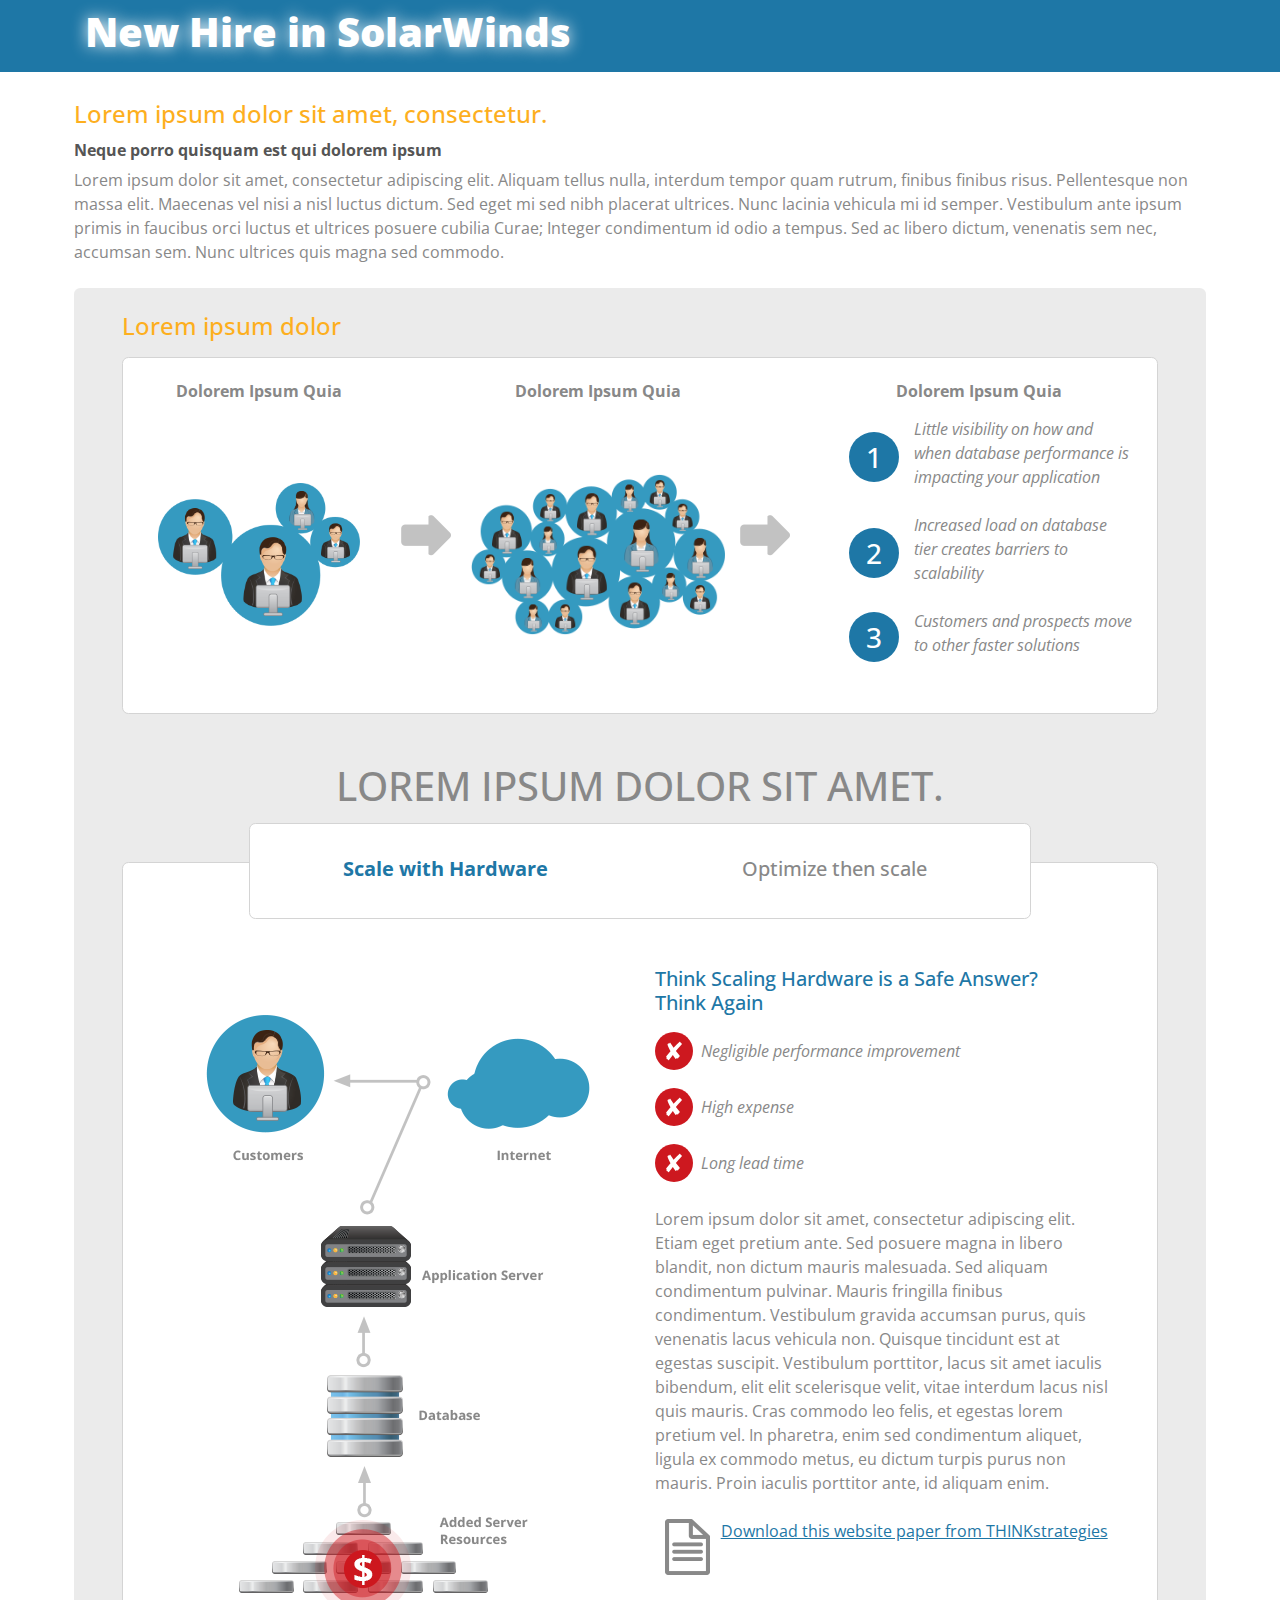
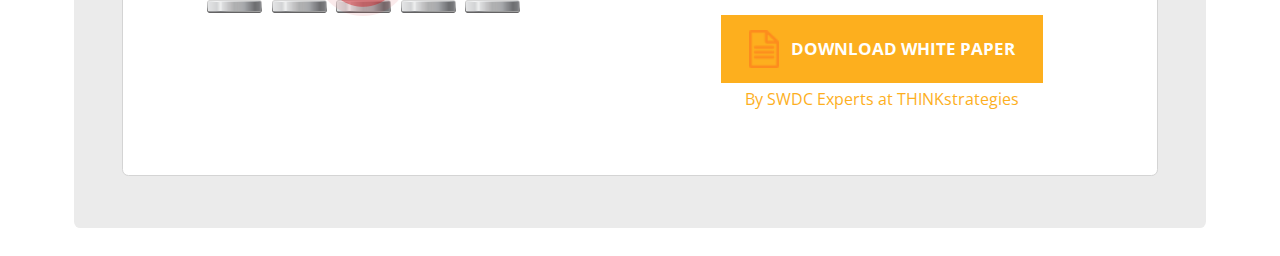
==== index.html @ 7806e899 "cambio de carpeta" ====
<!doctype html>
<html lang="en">

<head>
    <meta charset="utf-8">
    <meta name="viewport" content="width=device-width, initial-scale=1, shrink-to-fit=no">
    <!-- Bootstrap styles -->
    <link rel="stylesheet" href="resources/css/bootstrap.min.css">
    <!-- Main styles -->
    <link rel="stylesheet" href="resources/css/style.css">
    <title>New Hire in SolarWinds</title>
</head>

<body>

    <header>
        <div class="navbar blue-bg">
            <div class="container">
                <a href="#" class="brand-logo white">
                    <h1 class="extra-bold">New Hire in SolarWinds</h1>
                </a>
            </div>
        </div>
    </header>

    <main role="main">
        <div class="container py-1 px-3 px-sm-1">
            <div class="pt-4">
                <h4 class="yellow">Lorem ipsum dolor sit amet, consectetur.</h4>
                <h6 class="bold dark pt-1">Neque porro quisquam est qui dolorem ipsum</h6>
                <p>Lorem ipsum dolor sit amet, consectetur adipiscing elit. Aliquam tellus nulla, interdum tempor quam
                    rutrum, finibus finibus risus. Pellentesque non massa elit. Maecenas vel nisi a nisl luctus dictum.
                    Sed eget mi sed nibh placerat ultrices.
                    Nunc lacinia vehicula mi id semper. Vestibulum ante ipsum primis in faucibus orci luctus et ultrices
                    posuere cubilia Curae; Integer condimentum id odio a tempus. Sed ac libero dictum, venenatis sem
                    nec, accumsan sem. Nunc ultrices
                    quis magna sed commodo.</p>
            </div>
            <div class="gray-card my-4 px-2 pt-4 pb-1 px-sm-2 px-md-5">
                <h4 class="pb-2 yellow">Lorem ipsum dolor</h4>
                <div class="white-card p-2 pt-4 p-sm-4 p-md-4">
                    <div class="row align-items-cdenter">
                        <div class="col-md-3 p-0">
                            <h6 class="text-center bold m-0">Dolorem Ipsum Quia</h6>
                            <div class="full-height d-flex align-items-center">
                                <img src="resources/img/earlyStage.png" class="col-11 mx-auto d-block img-fluid"
                                    alt="Small group of people in front of a desktop computer">
                            </div>

                        </div>
                        <div class="col-md-1">
                            <div class="full-height d-flex align-items-center">
                                <img src="resources/img/arrowRight.png" class="img-fluid d-none d-md-block"
                                    alt="Arrow facing right">
                                <img src="resources/img/arrowDown.png"
                                    class="img-fluid col-2 my-3 mx-auto d-block d-md-none" alt="Arrow facing down">
                            </div>
                        </div>
                        <div class="col-md-3 p-4 p-sm-3 p-md-0">
                            <h6 class="text-center bold m-0">Dolorem Ipsum Quia</h6>
                            <div class="full-height d-flex align-items-center">
                                <img src="resources/img/rapidGrowth.png" class="img-fluid d-block mx-auto"
                                    alt="Big group of people in front of a desktop computer">
                            </div>
                        </div>
                        <div class="col-md-1">
                            <div class="full-height d-flex align-items-center">
                                <img src="resources/img/arrowRight.png" class="img-flduid d-none d-md-block"
                                    alt="Arrow facing right">
                                <img src="resources/img/arrowDown.png"
                                    class="img-fluid col-2 my-3 mx-auto d-block d-md-none" alt="Arrow facing down">
                            </div>
                        </div>
                        <div class="col-md-4">
                            <h6 class="text-center bold">Dolorem Ipsum Quia</h6>
                            <ul>
                                <li class="row  align-items-center">
                                        <div class="blue-badge col-2 p-0">
                                                <h3>1</h3>
                                        </div>
                                    <p class="col-10 pt-2 italic">Little visibility on how and when database performance is
                                        impacting your application</p>
                                </li>
                                <li class="row  align-items-center">
                                        <div class="blue-badge col-2 p-0">
                                                <h3>2</h3>
                                        </div>
                                    <p class="col-10 pt-2 italic">Increased load on database tier creates barriers to
                                        scalability</p>
                                </li>

                                <li class="row  align-items-center">
                                        <div class="blue-badge col-2 p-0">
                                                <h3>3</h3>
                                        </div>
                                    <p class="col-10 pt-2 italic">Customers and prospects move to other faster solutions</p>
                                </li>

                            </ul>
                        </div>

                    </div>
                </div>
                <h1 class="text-center mt-5 pb-1">LOREM IPSUM DOLOR SIT AMET.</h1>
                <div class="white-card p-2 px-4 px-sm-5 pb-5 my-5">
                    <div class="overlayed-card white-card mb-5 col-12 col-sm-10 mx-auto">
                        <div class="row align-items-center">
                            <div class="col-md-6">
                                <h5 class="pt-1 text-center blue bold">Scale with Hardware</h5>
                            </div>
                            <div class="col-md-6">
                                <h5 class="pt-1 text-center">Optimize then scale</h5>
                            </div>
                        </div>
                    </div>
                    <div class="row">
                        <div class="col-md-6 pt-0 pb-5 pt-sm-5">
                            <img src="resources/img/scalePath.png" class="img-fluid d-block mx-auto"
                                alt="The path from added server resources to customers">
                        </div>
                        <div class="col-md-6">
                            <h5 class="blue">Think Scaling Hardware is a Safe Answer? <br> Think Again</h5>
                            <ul class="p-0">
                                <li class="d-flex align-items-center">
                                    <img src="resources/img/ellipseRed.svg" class="col-1 p-0" alt="">
                                    <p class="ml-2 pt-3 italic">Negligible performance improvement</p>
                                </li>
                                <li class="d-flex align-items-center">
                                    <img src="resources/img/ellipseRed.svg" class="col-1 p-0" alt="">
                                    <p class="ml-2 pt-3 italic">High expense</p>
                                </li>
                                <li class="d-flex align-items-center">
                                    <img src="resources/img/ellipseRed.svg" class="col-1 p-0" alt="">
                                    <p class="ml-2 pt-3 italic">Long lead time</p>
                                </li>
                            </ul>
                            <div class="row">
                                <p class="col-12">Lorem ipsum dolor sit amet, consectetur adipiscing elit. Etiam eget
                                    pretium ante. Sed posuere magna in libero blandit, non dictum mauris malesuada. Sed
                                    aliquam condimentum pulvinar. Mauris fringilla finibus condimentum. Vestibulum
                                    gravida accumsan purus, quis venenatis lacus vehicula non. Quisque tincidunt est at
                                    egestas suscipit. Vestibulum porttitor, lacus sit amet iaculis bibendum, elit elit
                                    scelerisque velit, vitae interdum lacus nisl quis mauris. Cras commodo leo felis, et
                                    egestas lorem pretium vel. In pharetra, enim sed condimentum aliquet, ligula ex
                                    commodo metus, eu dictum turpis purus non mauris. Proin iaculis porttitor ante, id
                                    aliquam enim.</p>
                            </div>
                            <div class="row pt-2 pb-3">
                                <div class="col-2 pr-0">
                                    <img src="resources/img/paperSheet.png" class="img-fluid d-block mx-auto"
                                        alt="Icon that refers to a document">
                                </div>
                                <a href="#" class="download-link col-10 pl-0 text-center text-sm-left">Download this
                                    website paper from
                                    THINKstrategies</a>
                            </div>
                            <div class="row">
                                <button type="button" class="squared-btn col-10 col-sm-8 mx-auto mt-4 btn btn-lg">
                                    <img src="resources/img/paperSheetOrange.png" class="img-fluid"
                                        alt="Icon that refers to a document">
                                    <span class="bold mx-auto pt-1">DOWNLOAD WHITE PAPER</span>
                                </button>
                            </div>
                            <div class="row pt-1">
                                <p class="col-12 text-center yellow">By SWDC Experts at THINKstrategies</p>
                            </div>
                        </div>
                    </div>
                </div>
            </div>
        </div>
    </main>
    <!-- Bootstrap JavaScript no included because it's not necessary on this case -->
</body>

</html>
---- resources/css/style.css ----
/**
 * Imports 
 *
 * Fonts: 'Open Sans'
 */

@import url('https://fonts.googleapis.com/css?family=Open+Sans:400,400i,700,800');

/**
 * General classes 
 *
 * Here are some general styles that may be used on multiple parts of this site
 * Or styles that affect the entire app
 */

body {
    font-family: 'Open Sans', sans-serif;
    color: #888;
}

.bold {
    font-weight: 700;
}

.dark {
    color: #555;
}

.italic {
    font-style: italic;
}

.extra-bold {
    font-weight: 800;
}

.white {
    color: #fff;
}

.yellow {
    color: #fdaf1e;
}

.yellow-bg {
    background-color: #fdaf1e;
}

.blue {
    color: #1e77a6;
}

.blue-bg {
    background-color: #1e77a6;
}

.full-height {
    height: 100%;
}

/**
 * Top menu styles 
 */

.brand-logo {
    text-shadow: 0 0 1rem  #fff;
}


    .brand-logo:hover {
        color: #fff;
        text-decoration: none;
        text-shadow: 0 0 .4rem  #fff;
    }

/**
 * content styles 
 */

.gray-card {
    border-radius: .4rem;
    background-color: #ebebeb;
}

.white-card {
    border: solid .08rem #d4d4d4;
    border-radius: .4rem;
    background-color: #fff;
}

.overlayed-card {
    height: 6rem;
    margin-top: -3rem;
}

    .overlayed-card .row {
        height: 100%;
    }


.blue-badge {
    width: 50%;
}

    .blue-badge:after {
        content: "";
        display: block;
        width: 100%;
        height: 0;
        padding-bottom: 100%;
        background: #1e77a6;
        -moz-border-radius: 50%;
        -webkit-border-radius: 50%;
        border-radius: 50%;
    }

    .blue-badge h3 {
        float: left;
        width: 100%;
        padding-top: 50%;
        line-height: 1em;
        margin-top: -0.5em;
        text-align: center;
        color: white;
    }


.download-link {
    color: #1e77a6;
    text-decoration: underline;
}

    .download-link:hover {
        color: #fdaf1e;
    }

.squared-btn {
    height: 4.25rem;
    padding-top: .7rem;
    border-radius: 0;
    font-size: 1.05rem;
    color: #fff;
    background-color: #fdaf1e;
}

    .squared-btn img {
        height: 80%;
        margin-right: .5rem;
        margin-top: -.2rem;
    }
    .squared-btn:hover {
        color: #fff;
        background-color: #f9b858;
    }
    .squared-btn:active{
        background-color: #f99d0b;
    }

/**
 * Media queriess 
 */

 /*MOBILE*/
@media (max-width: 575.98px) {
    .squared-btn {
        font-size: 0.7rem;
    }
}
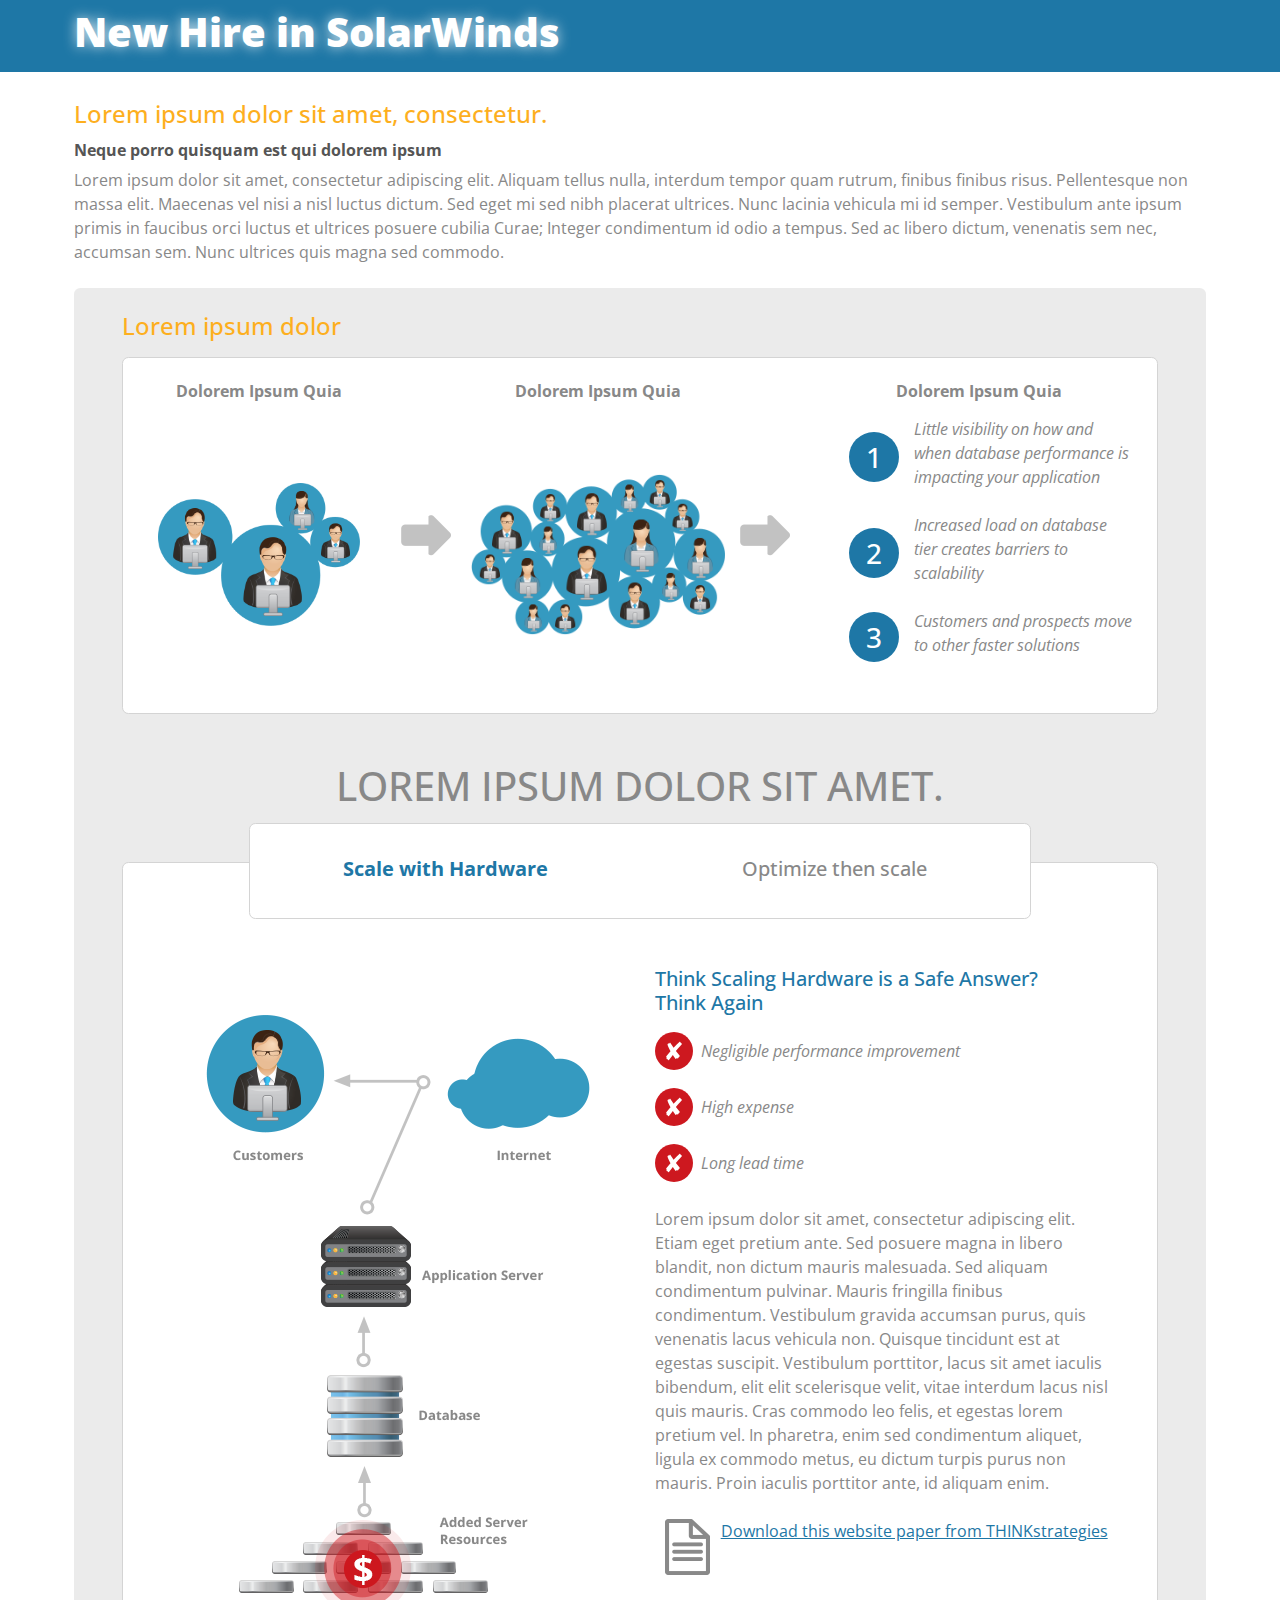
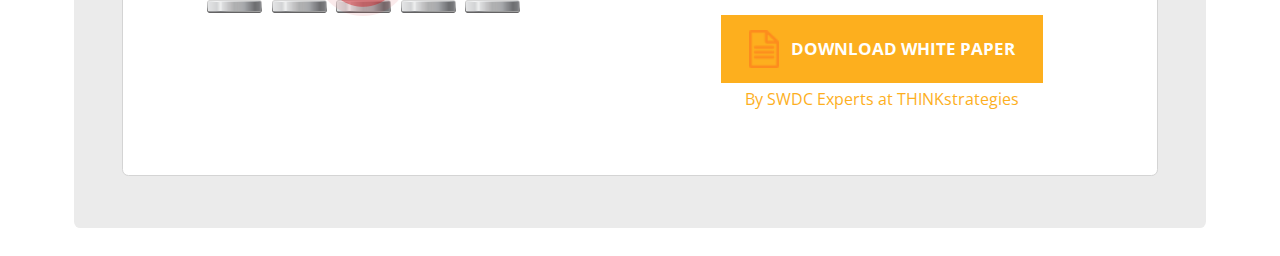
==== commit 741e724d: "detalles finales" ====
--- a/index.html
+++ b/index.html
@@ -15,7 +15,7 @@
 
     <header>
         <div class="navbar blue-bg">
-            <div class="container">
+            <div class="container pl-1">
                 <a href="#" class="brand-logo white">
                     <h1 class="extra-bold">New Hire in SolarWinds</h1>
                 </a>
@@ -25,6 +25,7 @@
 
     <main role="main">
         <div class="container py-1 px-3 px-sm-1">
+
             <div class="pt-4">
                 <h4 class="yellow">Lorem ipsum dolor sit amet, consectetur.</h4>
                 <h6 class="bold dark pt-1">Neque porro quisquam est qui dolorem ipsum</h6>
@@ -36,6 +37,7 @@
                     nec, accumsan sem. Nunc ultrices
                     quis magna sed commodo.</p>
             </div>
+
             <div class="gray-card my-4 px-2 pt-4 pb-1 px-sm-2 px-md-5">
                 <h4 class="pb-2 yellow">Lorem ipsum dolor</h4>
                 <div class="white-card p-2 pt-4 p-sm-4 p-md-4">
@@ -46,7 +48,6 @@
                                 <img src="resources/img/earlyStage.png" class="col-11 mx-auto d-block img-fluid"
                                     alt="Small group of people in front of a desktop computer">
                             </div>
-
                         </div>
                         <div class="col-md-1">
                             <div class="full-height d-flex align-items-center">
@@ -75,30 +76,29 @@
                             <h6 class="text-center bold">Dolorem Ipsum Quia</h6>
                             <ul>
                                 <li class="row  align-items-center">
-                                        <div class="blue-badge col-2 p-0">
-                                                <h3>1</h3>
-                                        </div>
-                                    <p class="col-10 pt-2 italic">Little visibility on how and when database performance is
-                                        impacting your application</p>
+                                    <div class="blue-badge col-2 p-0">
+                                        <h3>1</h3>
+                                    </div>
+                                    <p class="col-10 pt-2 italic">Little visibility on how and when database performance
+                                        is impacting your application</p>
                                 </li>
                                 <li class="row  align-items-center">
-                                        <div class="blue-badge col-2 p-0">
-                                                <h3>2</h3>
-                                        </div>
+                                    <div class="blue-badge col-2 p-0">
+                                        <h3>2</h3>
+                                    </div>
                                     <p class="col-10 pt-2 italic">Increased load on database tier creates barriers to
                                         scalability</p>
                                 </li>
 
                                 <li class="row  align-items-center">
-                                        <div class="blue-badge col-2 p-0">
-                                                <h3>3</h3>
-                                        </div>
-                                    <p class="col-10 pt-2 italic">Customers and prospects move to other faster solutions</p>
+                                    <div class="blue-badge col-2 p-0">
+                                        <h3>3</h3>
+                                    </div>
+                                    <p class="col-10 pt-2 italic">Customers and prospects move to other faster solutions
+                                    </p>
                                 </li>
-
                             </ul>
                         </div>
-
                     </div>
                 </div>
                 <h1 class="text-center mt-5 pb-1">LOREM IPSUM DOLOR SIT AMET.</h1>
@@ -151,8 +151,7 @@
                                         alt="Icon that refers to a document">
                                 </div>
                                 <a href="#" class="download-link col-10 pl-0 text-center text-sm-left">Download this
-                                    website paper from
-                                    THINKstrategies</a>
+                                    website paper from THINKstrategies</a>
                             </div>
                             <div class="row">
                                 <button type="button" class="squared-btn col-10 col-sm-8 mx-auto mt-4 btn btn-lg">
@@ -170,7 +169,9 @@
             </div>
         </div>
     </main>
+
     <!-- Bootstrap JavaScript no included because it's not necessary on this case -->
+
 </body>
 
 </html>--- a/resources/css/style.css
+++ b/resources/css/style.css
@@ -63,18 +63,18 @@
  */
 
 .brand-logo {
-    text-shadow: 0 0 1rem  #fff;
+    text-shadow: 0 0 .8rem rgba( 255, 255, 255, 0.8);
 }
 
 
     .brand-logo:hover {
         color: #fff;
         text-decoration: none;
-        text-shadow: 0 0 .4rem  #fff;
+        text-shadow: 0 0 .3rem  #fff;
     }
 
 /**
- * content styles 
+ * Content styles 
  */
 
 .gray-card {
@@ -160,7 +160,6 @@
  * Media queriess 
  */
 
- /*MOBILE*/
 @media (max-width: 575.98px) {
     .squared-btn {
         font-size: 0.7rem;
